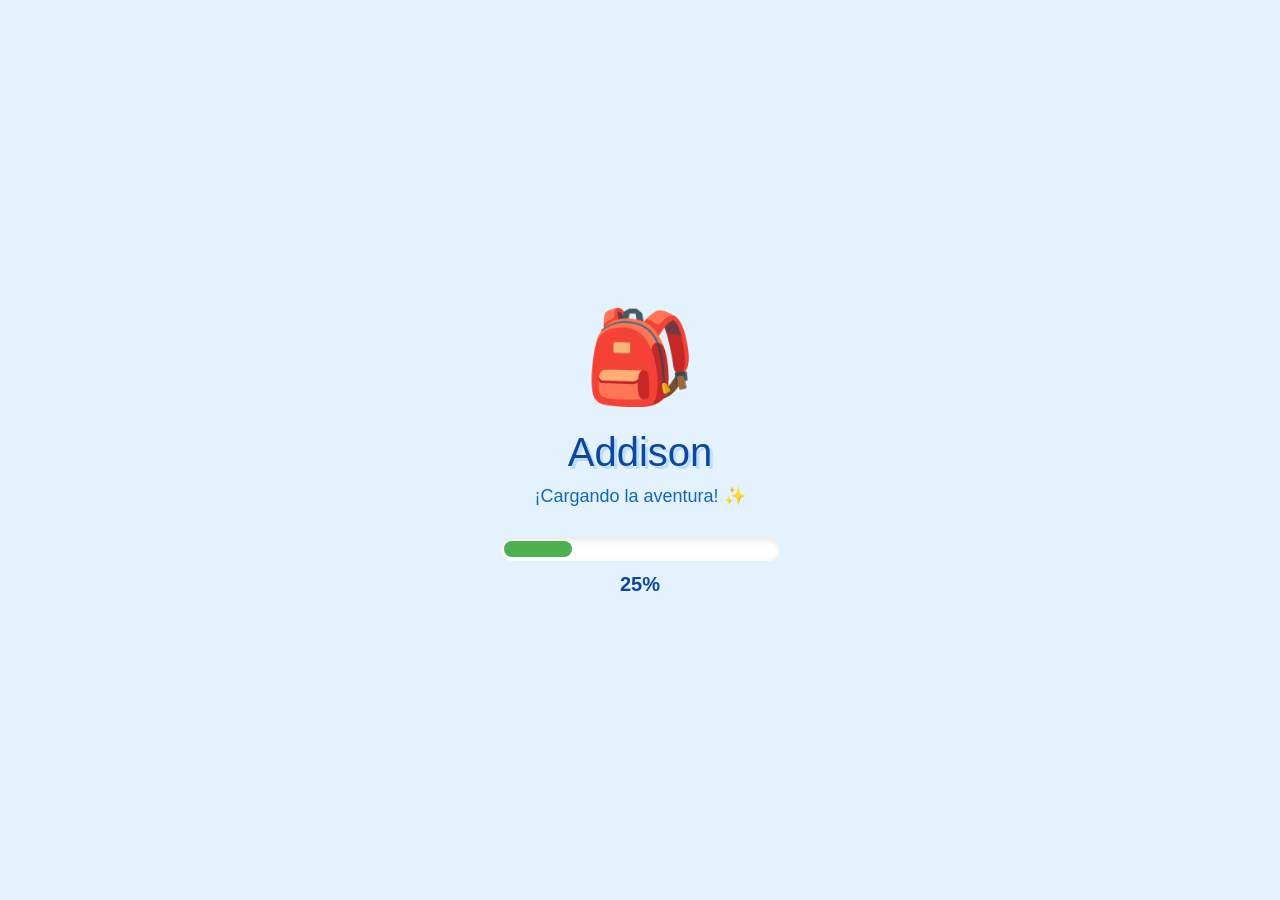
==== index.html @ d8c0f8c5 "Update index.html" ====
<!DOCTYPE html>
<html lang="es">
<head>
    <meta charset="UTF-8">
    <meta name="viewport" content="width=device-width, initial-scale=1.0">
    <title>Colegio Addison 🏫</title>
    <link rel="stylesheet" href="style.css">
</head>
<body>

    <!-- 1. PANTALLA DE CARGA (CON PORCENTAJE) -->
    <div id="pantalla-carga">
        <div class="logo-addison">🎒</div>
        <div class="titulo-colegio">Addison</div>
        <div class="subtitulo-carga">¡Cargando la aventura! ✨</div>
        <div class="contenedor-barra">
            <div id="mi-barra" class="barra-progreso"></div>
        </div>
        <div id="porcentaje" class="texto-porcentaje">0%</div>
    </div>

    <!-- 2. SECCIÓN TIPO ÍNDICE (TEMAS) -->
    <div id="contenido-principal">
        <h1>🏫 Colegio Addison 🎒</h1>
        <p class="sub">¡Toca lo que quieras aprender hoy!</p>

        <div class="grid-juegos">
            
            <button class="card-juego btn-vocales" onclick="seleccionarTema('vocales')">
                <span class="emoji">🅰️</span>
                <span>Las Vocales</span>
            </button>

            <button class="card-juego btn-colores" onclick="seleccionarTema('colores')">
                <span class="emoji">🎨</span>
                <span>Los Colores</span>
            </button>

            <button class="card-juego btn-animales" onclick="seleccionarTema('animales')">
                <span class="emoji">🦁</span>
                <span>Animales</span>
            </button>

            <button class="card-juego btn-numeros" onclick="seleccionarTema('numeros')">
                <span class="emoji">🔢</span>
                <span>Números</span>
            </button>

            <button class="card-juego btn-abecedario" onclick="seleccionarTema('abecedario')">
                <span class="emoji">🔤</span>
                <span>Abecedario</span>
            </button>

            <button class="card-juego btn-formas" onclick="seleccionarTema('formas')">
                <span class="emoji">📐</span>
                <span>Las Formas</span>
            </button>

            <button class="card-juego btn-mas" style="grid-column: span 2;" onclick="seleccionarTema('sorpresa')">
                <span class="emoji">🎁</span>
                <span>¡Juego Sorpresa!</span>
            </button>

        </div>
    </div>

    <script>
        // Animación del porcentaje de carga
        let progreso = 0;
        const barra = document.getElementById('mi-barra');
        const textoPorcentaje = document.getElementById('porcentaje');
        const pantallaCarga = document.getElementById('pantalla-carga');
        const contenidoPrincipal = document.getElementById('contenido-principal');

        const intervalo = setInterval(() => {
            progreso += 1;
            barra.style.width = progreso + '%';
            textoPorcentaje.innerText = progreso + '%';

            if (progreso >= 100) {
                clearInterval(intervalo);
                
                // Le avisa a App Inventor que la carga terminó por si quieres lanzar un sonido inicial
                if (window.AppInventor) {
                    window.AppInventor.setWebViewString("inicio_listo");
                }

                // Desvanecer pantalla de carga
                pantallaCarga.style.opacity = '0';
                setTimeout(() => {
                    pantallaCarga.style.display = 'none';
                    contenidoPrincipal.style.display = 'block';
                }, 500);
            }
        }, 40); // Tarda unos 4 segundos en cargar completo

        // Función que envía el tema seleccionado a los bloques de App Inventor
          function seleccionarTema(tema) {
    if (tema === 'vocales') {
        window.location.href = "vocales.html";
    } else if (tema === 'colores') {
        window.location.href = "colores.html";
    } else {
        if (window.AppInventor) {
            window.AppInventor.setWebViewString(tema);
        } else {
            alert("Has seleccionado el tema: " + tema);
        }
    }
}
    </script>

</body>
</html>
---- style.css ----
* {
    box-sizing: border-box;
    margin: 0;
    padding: 0;
    font-family: 'Arial Rounded MT Bold', 'Comic Sans MS', sans-serif;
}

body {
    background-color: #FFFDE7; /* Amarillo pastel */
    min-height: 100vh;
    display: flex;
    flex-direction: column;
    align-items: center;
    justify-content: center;
    padding: 20px;
    overflow-x: hidden;
}

/* --- PANTALLA DE CARGA (SPLASH SCREEN) --- */
#pantalla-carga {
    position: fixed;
    top: 0;
    left: 0;
    width: 100%;
    height: 100%;
    background-color: #E3F2FD; /* Azul cielo */
    display: flex;
    flex-direction: column;
    align-items: center;
    justify-content: center;
    z-index: 9999;
    transition: opacity 0.5s ease;
}

.logo-addison {
    font-size: 90px;
    margin-bottom: 20px;
    animation: flotar 2s ease-in-out infinite;
}

.titulo-colegio {
    color: #0D47A1;
    font-size: 40px;
    margin-bottom: 10px;
    text-shadow: 3px 3px #BBDEFB;
}

.subtitulo-carga {
    color: #1565C0;
    font-size: 18px;
    margin-bottom: 30px;
}

.contenedor-barra {
    width: 80%;
    max-width: 280px;
    height: 24px;
    background-color: #FFF;
    border-radius: 12px;
    padding: 4px;
    box-shadow: inset 0 3px 6px rgba(0,0,0,0.1);
}

.barra-progreso {
    width: 0%;
    height: 100%;
    background-color: #4CAF50; /* Verde */
    border-radius: 10px;
    transition: width 0.1s linear;
}

.texto-porcentaje {
    margin-top: 12px;
    font-size: 20px;
    color: #0D47A1;
    font-weight: bold;
}

@keyframes flotar {
    0% { transform: translateY(0px); }
    50% { transform: translateY(-15px); }
    100% { transform: translateY(0px); }
}

/* --- CONTENIDO PRINCIPAL (MENÚ / ÍNDICE) --- */
#contenido-principal {
    display: none;
    text-align: center;
    width: 100%;
    max-width: 400px;
    animation: aparecer 0.5s ease-out;
}

@keyframes aparecer {
    from { opacity: 0; transform: scale(0.9); }
    to { opacity: 1; transform: scale(1); }
}

h1 {
    color: #FF5722; /* Naranja encendido */
    font-size: 32px;
    margin-bottom: 5px;
    text-shadow: 2px 2px #FFE0B2;
}

.sub {
    color: #4CAF50;
    font-size: 16px;
    margin-bottom: 25px;
    font-weight: bold;
}

/* Rejilla de 2 columnas para los temas de aprendizaje */
.grid-juegos {
    display: grid;
    grid-template-columns: repeat(2, 1fr);
    gap: 15px;
    width: 100%;
}

/* Tarjetas interactivas inflables */
.card-juego {
    border: none;
    border-radius: 24px;
    padding: 20px 10px;
    font-size: 18px;
    font-weight: bold;
    color: white;
    cursor: pointer;
    transition: all 0.1s ease;
    display: flex;
    flex-direction: column;
    align-items: center;
    gap: 8px;
}

/* Efecto juguete al presionar */
.card-juego:active {
    transform: scale(0.92);
}

/* Paleta de colores llamativos para niños de 5 años */
.btn-vocales { background-color: #FF2A6D; box-shadow: 0 8px 0 #D81B60; }
.btn-colores { background-color: #FFB300; color: #333; box-shadow: 0 8px 0 #F59F00; }
.btn-animales { background-color: #4CAF50; box-shadow: 0 8px 0 #388E3C; }
.btn-numeros { background-color: #00BCD4; box-shadow: 0 8px 0 #0097A7; }
.btn-abecedario { background-color: #9C27B0; box-shadow: 0 8px 0 #7B1FA2; }
.btn-formas { background-color: #FF5722; box-shadow: 0 8px 0 #E64A19; }
.btn-mas { background-color: #607D8B; box-shadow: 0 8px 0 #455A64; }

.emoji {
    font-size: 45px;
    filter: drop-shadow(2px 2px 0px rgba(0,0,0,0.1));
}

.card-juego span:last-child {
    text-shadow: 1px 1px 2px rgba(0,0,0,0.2);
}
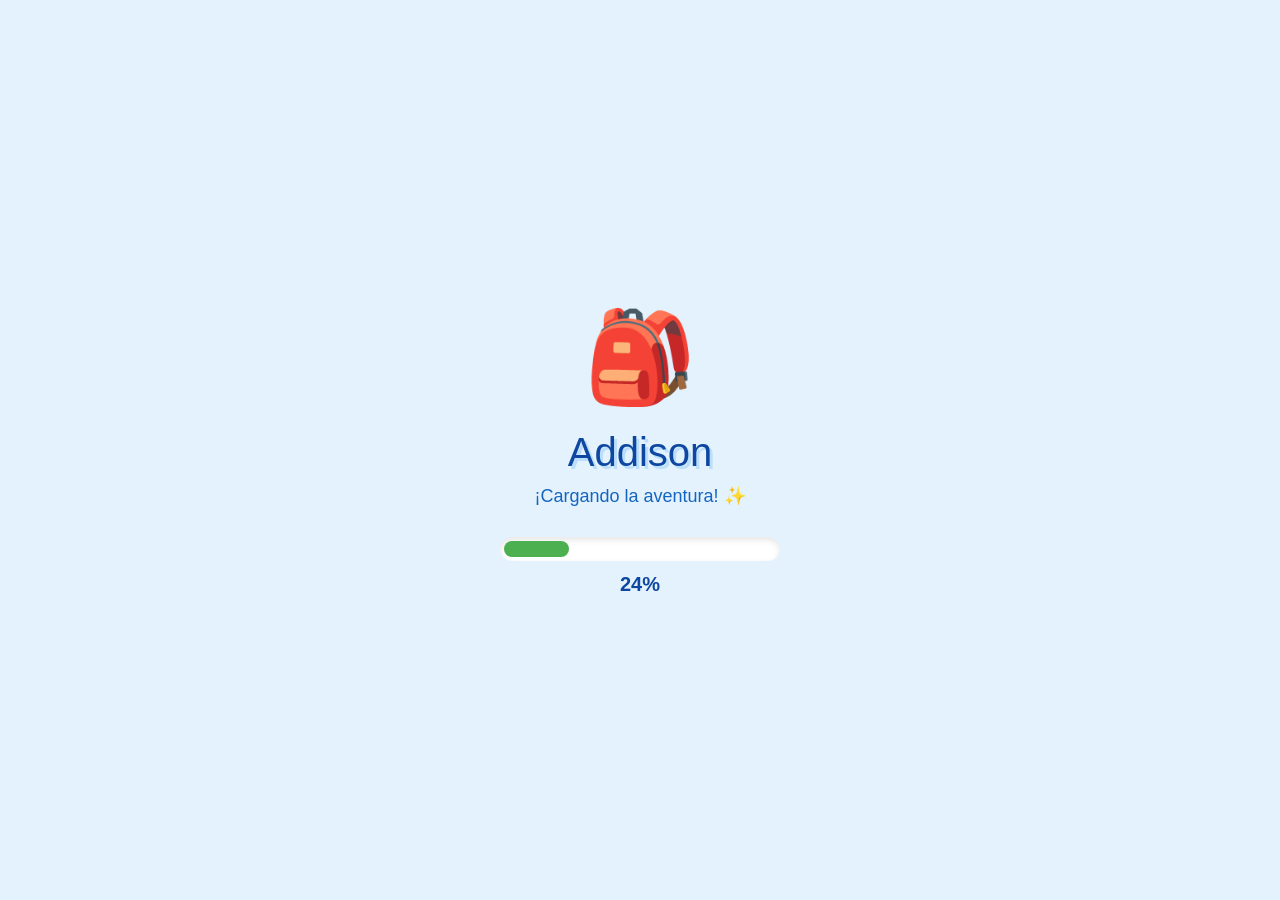
==== commit f2cb9440: "Update index.html" ====
--- a/index.html
+++ b/index.html
@@ -65,49 +65,58 @@
     </div>
 
     <script>
-        // Animación del porcentaje de carga
         let progreso = 0;
         const barra = document.getElementById('mi-barra');
         const textoPorcentaje = document.getElementById('porcentaje');
         const pantallaCarga = document.getElementById('pantalla-carga');
         const contenidoPrincipal = document.getElementById('contenido-principal');
 
-        const intervalo = setInterval(() => {
-            progreso += 1;
-            barra.style.width = progreso + '%';
-            textoPorcentaje.innerText = progreso + '%';
+        // --- TRUCO EVITAR PANTALLA DE CARGA ---
+        const parametros = new URLSearchParams(window.location.search);
+        
+        if (parametros.get('menu') === 'true') {
+            pantallaCarga.style.display = 'none';
+            contenidoPrincipal.style.display = 'block';
+        } else {
+            const intervalo = setInterval(() => {
+                progreso += 1;
+                barra.style.width = progreso + '%';
+                textoPorcentaje.innerText = progreso + '%';
 
-            if (progreso >= 100) {
-                clearInterval(intervalo);
-                
-                // Le avisa a App Inventor que la carga terminó por si quieres lanzar un sonido inicial
+                if (progreso >= 100) {
+                    clearInterval(intervalo);
+                    
+                    if (window.AppInventor) {
+                        window.AppInventor.setWebViewString("inicio_listo");
+                    }
+
+                    pantallaCarga.style.opacity = '0';
+                    setTimeout(() => {
+                        pantallaCarga.style.display = 'none';
+                        contenidoPrincipal.style.display = 'block';
+                    }, 500);
+                }
+            }, 40);
+        }
+
+        // --- AQUÍ ESTÁ LA FUNCIÓN ACTUALIZADA ---
+        function seleccionarTema(tema) {
+            if (tema === 'vocales') {
+                window.location.href = "vocales.html";
+            } else if (tema === 'colores') {
+                window.location.href = "colores.html";
+            } else if (tema === 'animales') {
+                window.location.href = "animales.html";
+            } else if (tema === 'numeros') {
+                window.location.href = "numeros.html";
+            } else {
                 if (window.AppInventor) {
-                    window.AppInventor.setWebViewString("inicio_listo");
+                    window.AppInventor.setWebViewString(tema);
+                } else {
+                    alert("Has seleccionado el tema: " + tema);
                 }
-
-                // Desvanecer pantalla de carga
-                pantallaCarga.style.opacity = '0';
-                setTimeout(() => {
-                    pantallaCarga.style.display = 'none';
-                    contenidoPrincipal.style.display = 'block';
-                }, 500);
             }
-        }, 40); // Tarda unos 4 segundos en cargar completo
-
-        // Función que envía el tema seleccionado a los bloques de App Inventor
-          function seleccionarTema(tema) {
-    if (tema === 'vocales') {
-        window.location.href = "vocales.html";
-    } else if (tema === 'colores') {
-        window.location.href = "colores.html";
-    } else {
-        if (window.AppInventor) {
-            window.AppInventor.setWebViewString(tema);
-        } else {
-            alert("Has seleccionado el tema: " + tema);
         }
-    }
-}
     </script>
 
 </body>
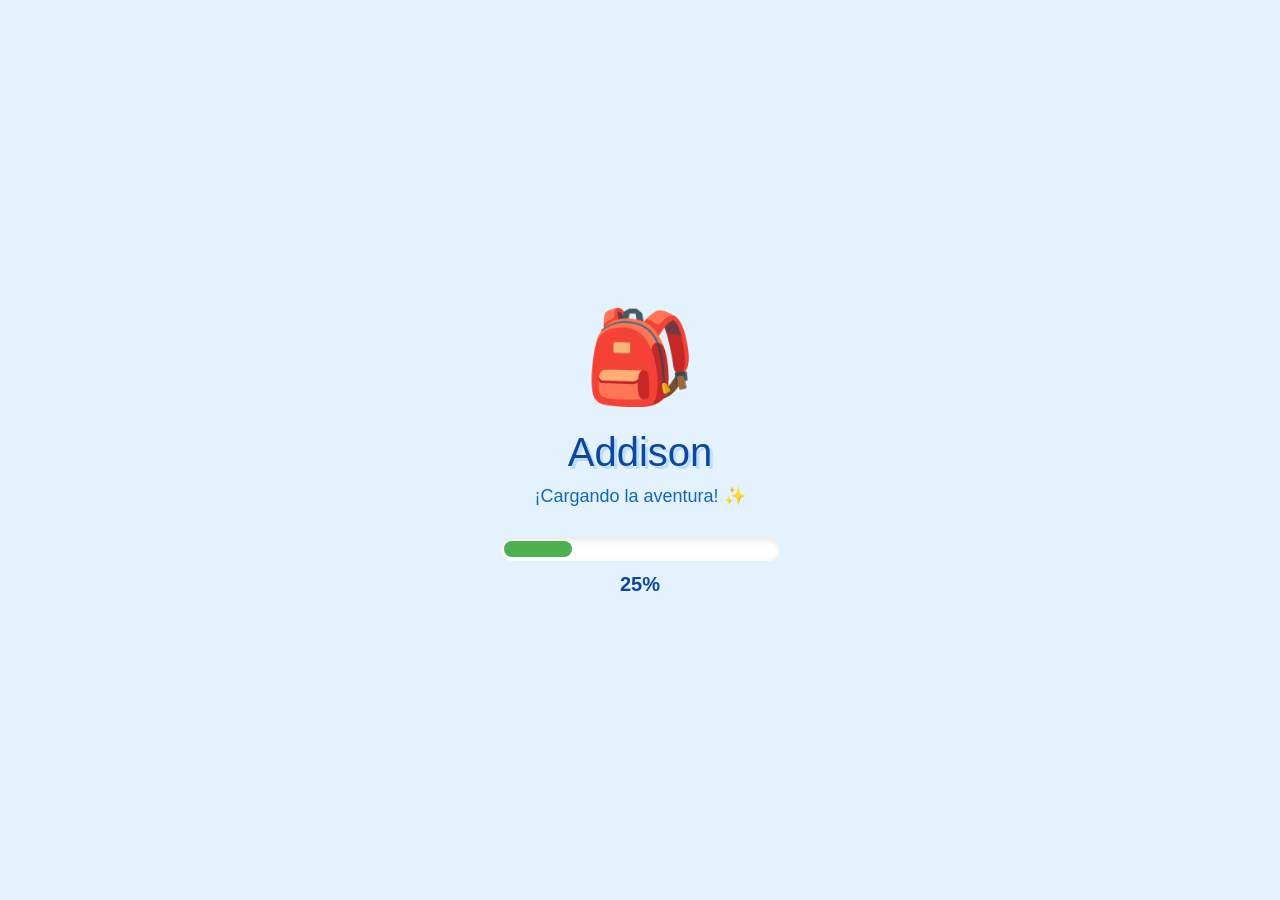
==== commit 0f911e51: "Update index.html" ====
--- a/index.html
+++ b/index.html
@@ -40,10 +40,10 @@
                 <span class="emoji">🦁</span>
                 <span>Animales</span>
             </button>
-
+            
             <button class="card-juego btn-numeros" onclick="seleccionarTema('numeros')">
-                <span class="emoji">🔢</span>
-                <span>Números</span>
+              <span class="emoji">🔢</span>
+               <span>Números</span>
             </button>
 
             <button class="card-juego btn-abecedario" onclick="seleccionarTema('abecedario')">
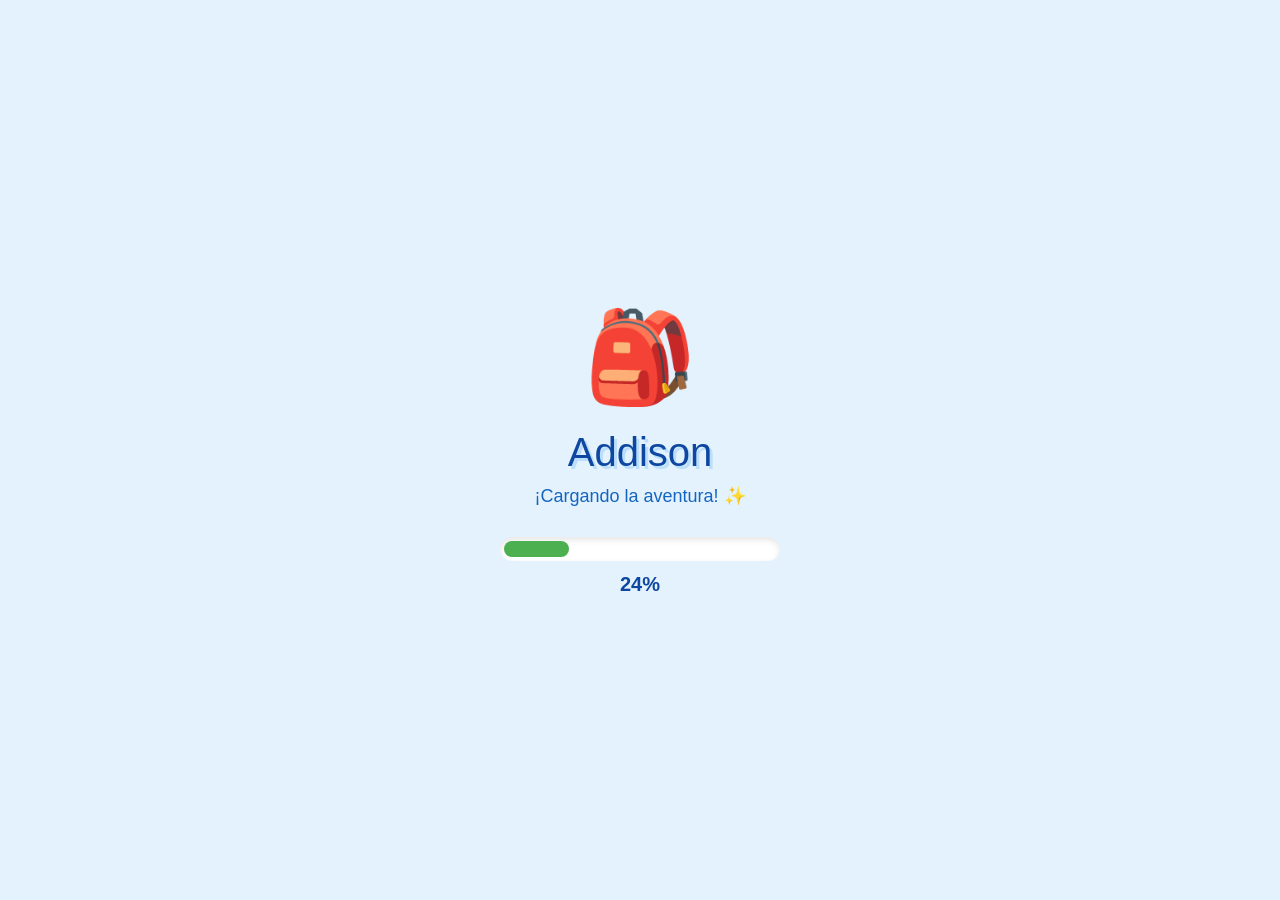
==== commit 9ac7308e: "Update index.html" ====
--- a/index.html
+++ b/index.html
@@ -47,9 +47,9 @@
             </button>
 
             <button class="card-juego btn-abecedario" onclick="seleccionarTema('abecedario')">
-                <span class="emoji">🔤</span>
-                <span>Abecedario</span>
-            </button>
+    <span class="emoji">🔤</span>
+    <span>Abecedario</span>
+</button>
 
             <button class="card-juego btn-formas" onclick="seleccionarTema('formas')">
                 <span class="emoji">📐</span>
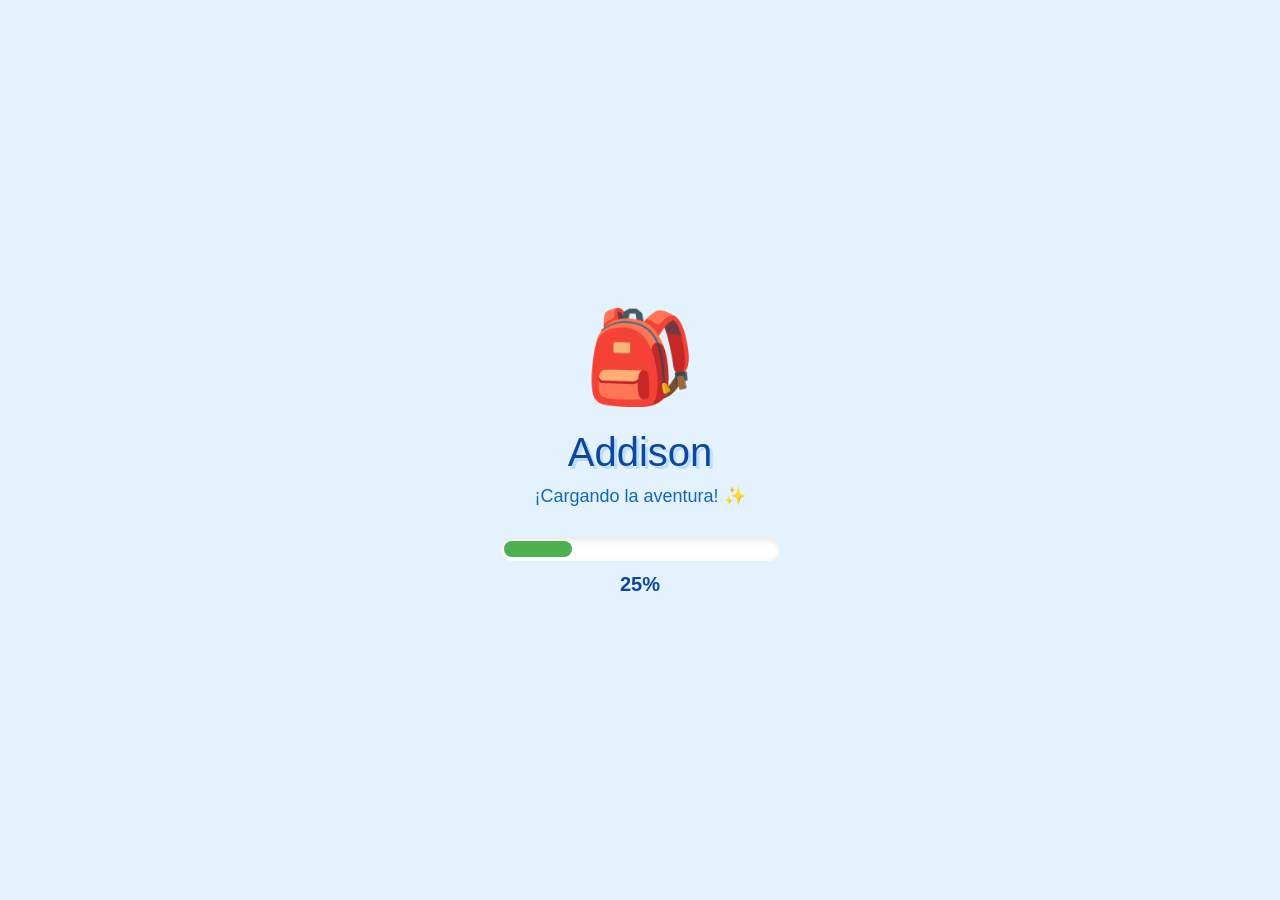
==== commit d3c8064e: "Update index.html" ====
--- a/index.html
+++ b/index.html
@@ -100,6 +100,7 @@
         }
 
         // --- AQUÍ ESTÁ LA FUNCIÓN ACTUALIZADA ---
+        // Función que envía el tema seleccionado a los bloques de App Inventor o redirige en la Web
         function seleccionarTema(tema) {
             if (tema === 'vocales') {
                 window.location.href = "vocales.html";
@@ -109,6 +110,9 @@
                 window.location.href = "animales.html";
             } else if (tema === 'numeros') {
                 window.location.href = "numeros.html";
+            } else if (tema === 'abecedario') {
+                // Esta nueva línea abre el juego del abecedario
+                window.location.href = "abecedario.html";
             } else {
                 if (window.AppInventor) {
                     window.AppInventor.setWebViewString(tema);
